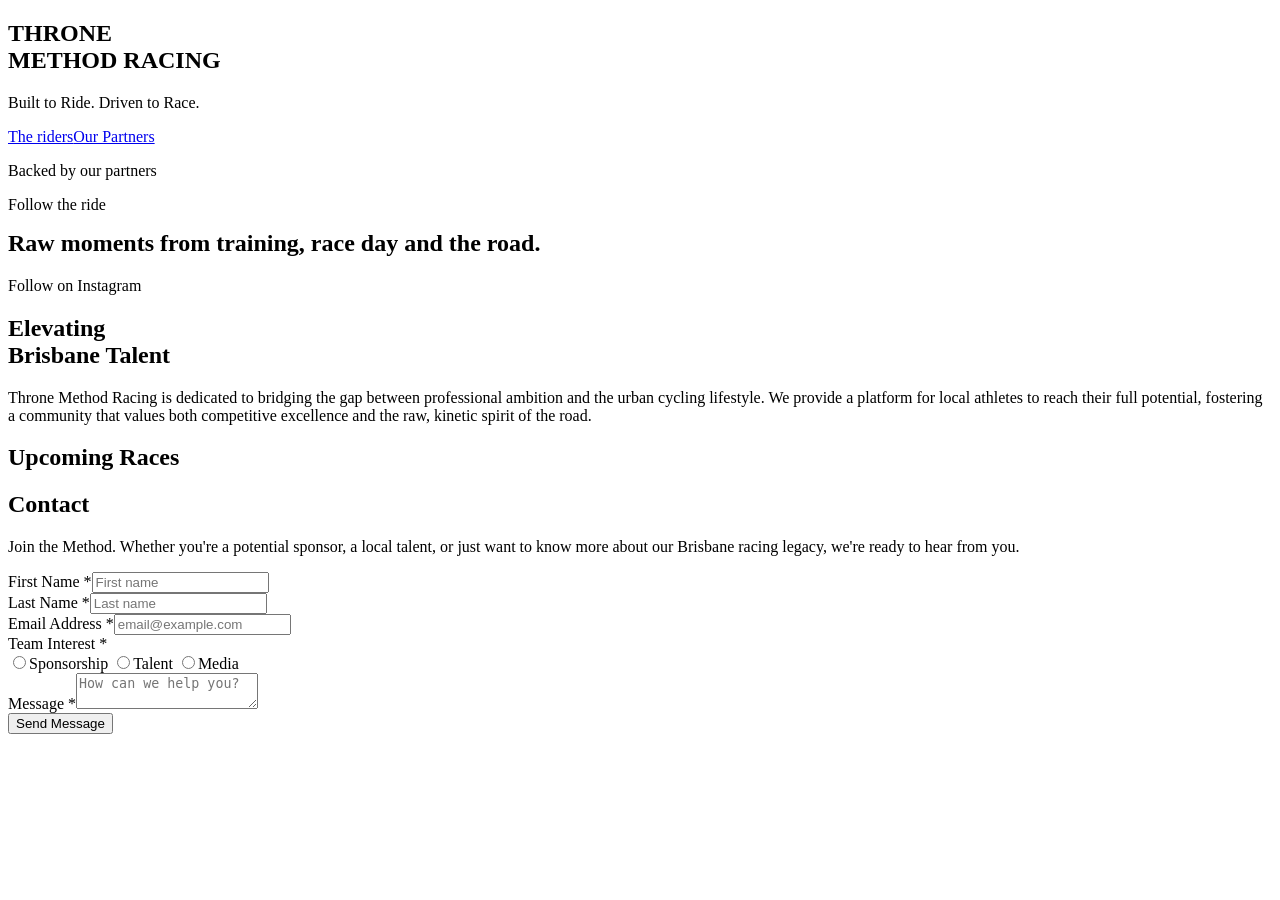
==== index.html @ 5d89797f "Add files via upload" ====
<!DOCTYPE html><html lang="en"><head><meta charset="utf-8"><meta name="viewport" content="width=device-width, initial-scale=1">
<link rel="preconnect" href="https://fonts.googleapis.com"><link rel="preconnect" href="https://fonts.gstatic.com" crossorigin>
<link href="https://fonts.googleapis.com/css2?family=Archivo:wdth,wght@62..125,700..900&family=Inter:wght@700&family=Public+Sans:wght@400;500;700&display=swap" rel="stylesheet">
<link rel="stylesheet" href="css/style.css">
<title>Throne Method Racing | Brisbane Road Cycling Team</title>
<meta name="description" content="Throne Method Racing — Brisbane road cycling team. Built to Ride. Driven to Race.">
</head><body data-page="home">
<main>
  <section class="hero"><div class="wrap">
    <h1 class="display">THRONE<br>METHOD RACING</h1>
    <p class="tag">Built to Ride. Driven to Race.</p>
    <div class="actions"><a class="btn btn-solid" href="riders.html">The riders</a><a class="btn btn-ghost" href="partners.html">Our Partners</a></div>
  </div></section>

  <section class="strip"><div class="wrap">
    <p class="eyebrow">Backed by our partners</p>
    <div class="logos" id="logos"></div>
  </div></section>

  <section class="follow"><div class="wrap">
    <div class="top">
      <div><p class="eyebrow" style="color:var(--teal)">Follow the ride</p>
        <h2 class="display" style="margin-top:10px">Raw moments from training, race day and the road.</h2></div>
      <a class="btn btn-solid" id="ig-link" target="_blank" rel="noopener">Follow on Instagram</a>
    </div>
    <div class="ig-grid" id="ig"></div>
  </div></section>

  <section class="split">
    <div class="text"><h2 class="display">Elevating<br>Brisbane Talent</h2>
      <p>Throne Method Racing is dedicated to bridging the gap between professional ambition and the urban cycling lifestyle. We provide a platform for local athletes to reach their full potential, fostering a community that values both competitive excellence and the raw, kinetic spirit of the road.</p></div>
    <div class="img" id="talent-img" role="img" aria-label="Throne Method rider racing"></div>
  </section>

  <section class="events" id="events"><div class="wrap">
    <h2 class="display">Upcoming Races</h2>
    <div id="event-list"></div>
  </div></section>

  <section class="contact" id="contact"><div class="wrap"><div class="inner">
    <div>
      <h2 class="display">Contact</h2>
      <p class="intro">Join the Method. Whether you're a potential sponsor, a local talent, or just want to know more about our Brisbane racing legacy, we're ready to hear from you.</p>
      <p class="direct" id="direct"></p>
    </div>
    <form id="contact-form">
      <div><label for="fn">First Name *</label><input id="fn" name="first_name" type="text" placeholder="First name" required></div>
      <div><label for="ln">Last Name *</label><input id="ln" name="last_name" type="text" placeholder="Last name" required></div>
      <div class="full"><label for="em">Email Address *</label><input id="em" name="email" type="email" placeholder="email@example.com" required></div>
      <div class="full"><span class="legend">Team Interest *</span>
        <div class="radios">
          <label><input type="radio" name="interest" value="Sponsorship" required><span>Sponsorship</span></label>
          <label><input type="radio" name="interest" value="Talent"><span>Talent</span></label>
          <label><input type="radio" name="interest" value="Media"><span>Media</span></label>
        </div></div>
      <div class="full"><label for="msg">Message *</label><textarea id="msg" name="message" placeholder="How can we help you?" required></textarea></div>
      <button type="submit">Send Message</button>
      <p class="form-note" aria-live="polite"></p>
    </form>
  </div></div></section>
</main>
<script src="js/data.js"></script><script src="js/main.js"></script></body></html>
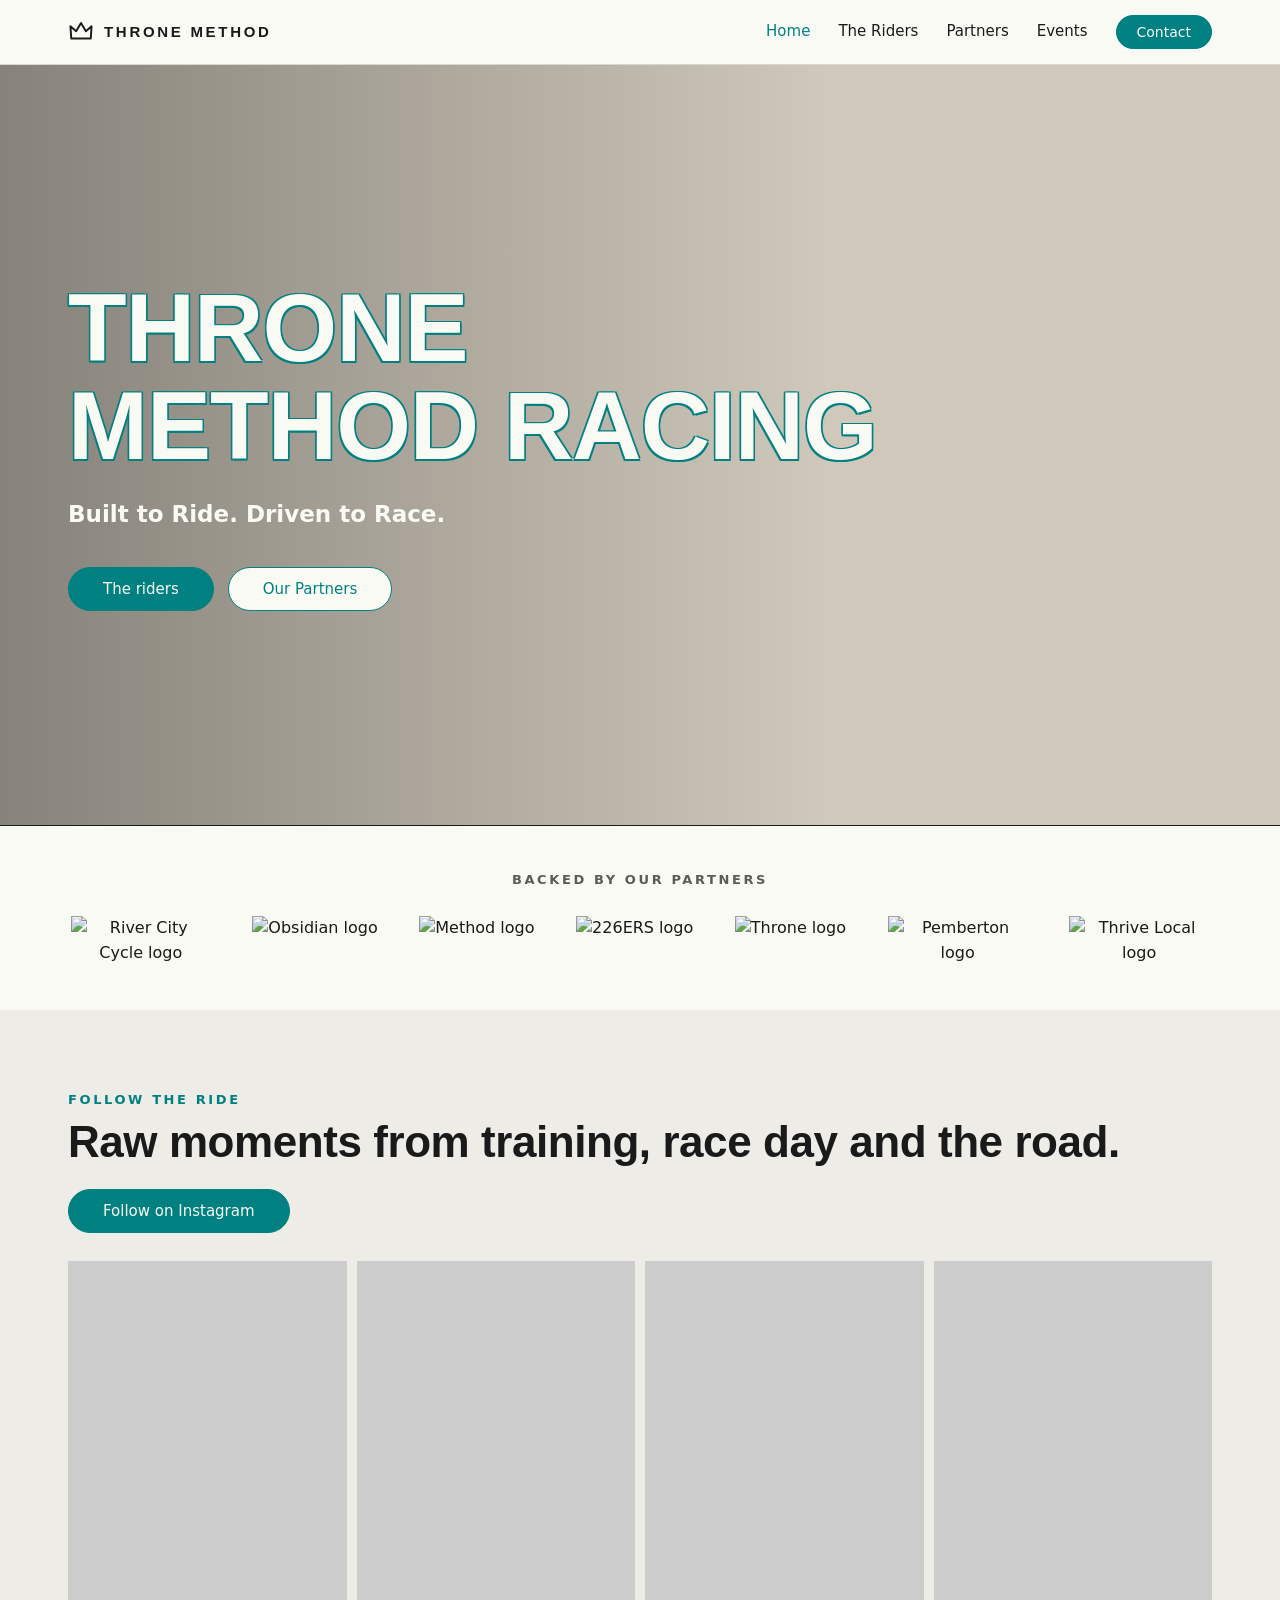
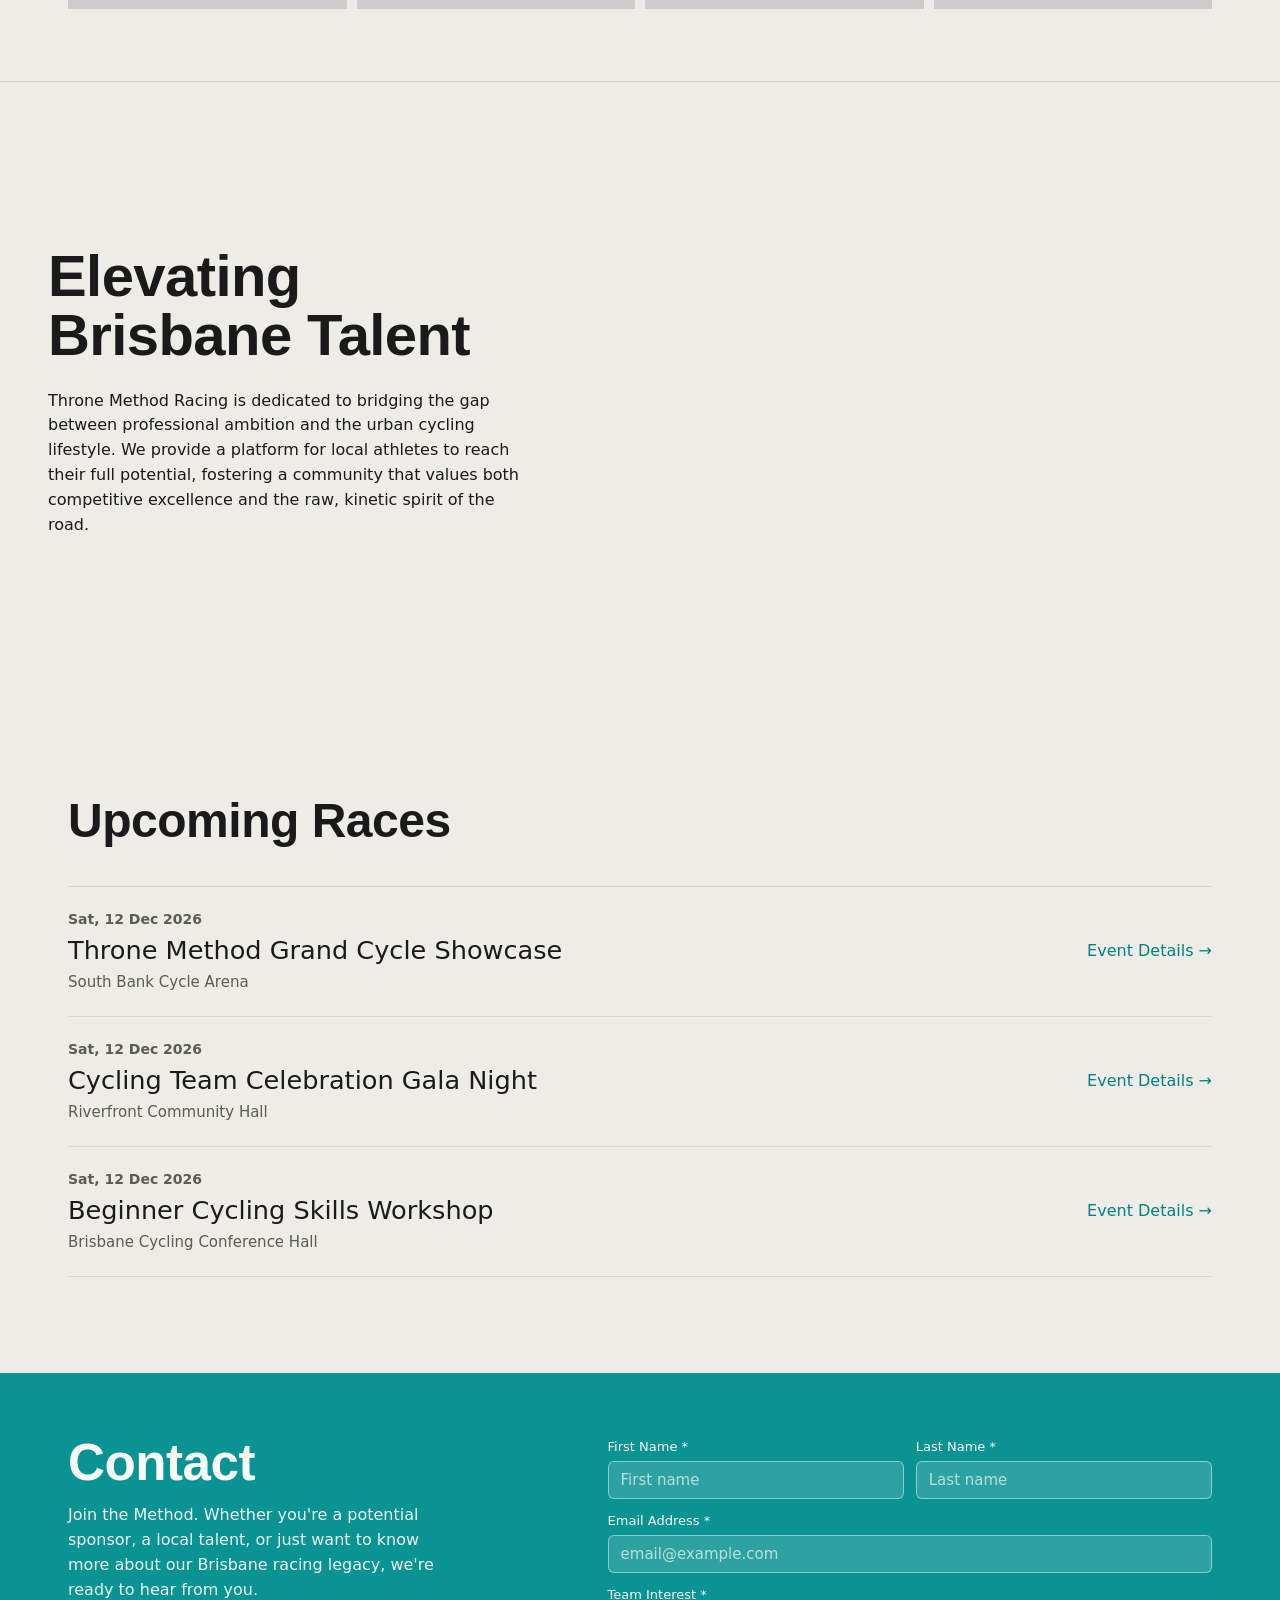
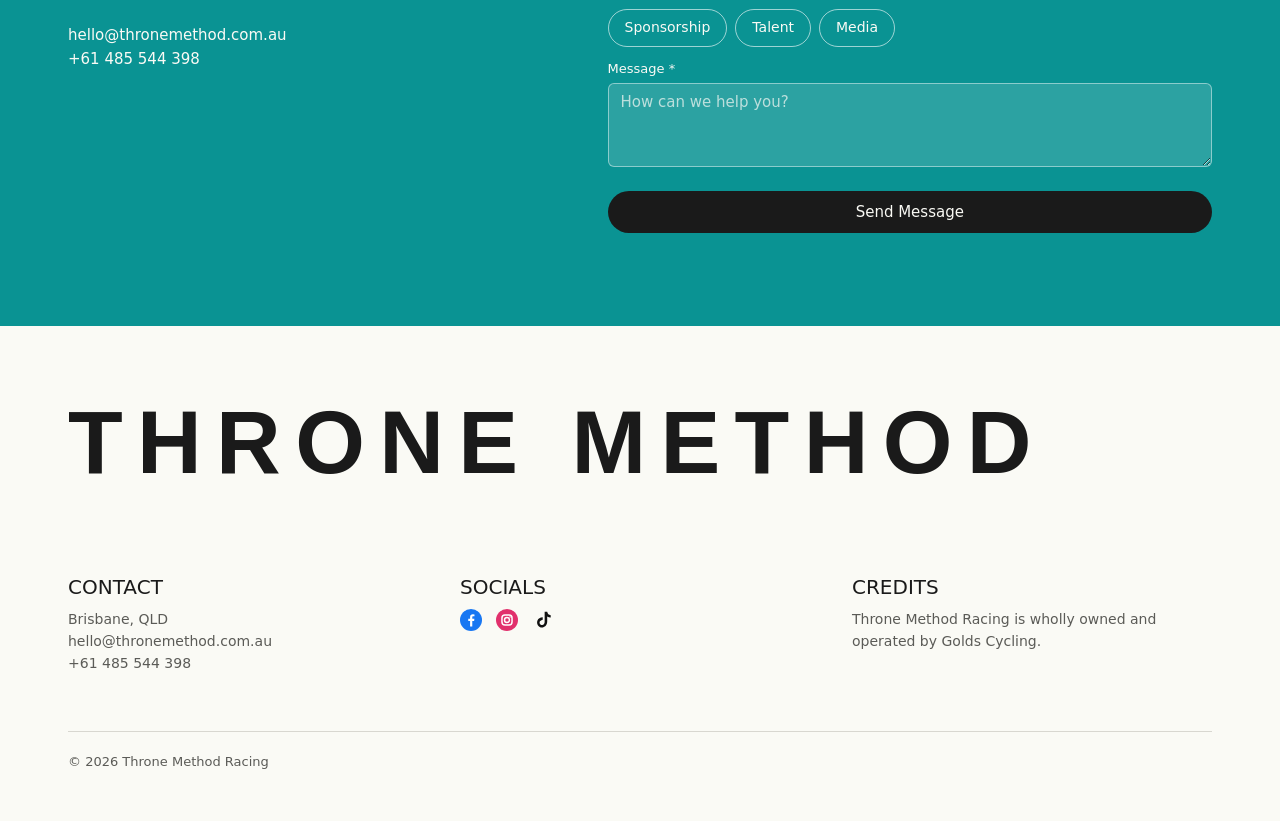
==== commit ca4bd5bf: "Update index.html" ====
--- a/index.html
+++ b/index.html
@@ -54,6 +54,7 @@
           <label><input type="radio" name="interest" value="Media"><span>Media</span></label>
         </div></div>
       <div class="full"><label for="msg">Message *</label><textarea id="msg" name="message" placeholder="How can we help you?" required></textarea></div>
+      <input type="checkbox" name="botcheck" style="display:none" tabindex="-1" autocomplete="off">
       <button type="submit">Send Message</button>
       <p class="form-note" aria-live="polite"></p>
     </form>
--- a/css/style.css
+++ b/css/style.css
@@ -0,0 +1,198 @@
+/* ===== Throne Method Racing ===== */
+:root{
+  --teal:#008080;
+  --teal-bright:#0a9393;
+  --teal-soft:#a7d3d0;
+  --cream:#fafaf5;
+  --sand:#edece6;
+  --ink:#1a1a1a;
+  --muted:#5b5b57;
+  --line:#d8d7d0;
+  --display:"Archivo", "Arial Black", sans-serif;
+  --body:"Public Sans", system-ui, sans-serif;
+  --label:"Inter", system-ui, sans-serif;
+  --pad:clamp(20px,4vw,48px);
+  --max:1240px;
+}
+*{box-sizing:border-box}
+html{scroll-behavior:smooth}
+body{margin:0;background:var(--cream);color:var(--ink);font-family:var(--body);font-size:16px;line-height:1.55;-webkit-font-smoothing:antialiased}
+img{max-width:100%;display:block}
+a{color:inherit}
+.wrap{max-width:var(--max);margin:0 auto;padding:0 var(--pad)}
+.display{font-family:var(--display);font-weight:800;font-stretch:125%;letter-spacing:-.01em;line-height:1.02;margin:0}
+.eyebrow{font-family:var(--label);font-weight:700;font-size:13px;letter-spacing:.2em;text-transform:uppercase;margin:0}
+
+/* ---- buttons ---- */
+.btn{display:inline-flex;align-items:center;justify-content:center;padding:12px 34px;border-radius:999px;font:500 15px var(--body);text-decoration:none;border:1.5px solid var(--teal);transition:.2s;cursor:pointer}
+.btn-solid{background:var(--teal);color:var(--cream)}
+.btn-solid:hover{background:#006a6a;border-color:#006a6a}
+.btn-ghost{background:var(--cream);color:var(--teal)}
+.btn-ghost:hover{background:var(--teal);color:var(--cream)}
+.btn-white{background:var(--cream);color:var(--ink);border-color:var(--cream)}
+.btn-white:hover{background:var(--ink);color:var(--cream);border-color:var(--ink)}
+.link{color:var(--teal);font-weight:500;text-decoration:none}
+.link:hover{text-decoration:underline}
+
+/* ---- header ---- */
+.site-header{position:sticky;top:0;z-index:50;background:rgba(250,250,245,.92);backdrop-filter:blur(10px);border-bottom:1px solid var(--line)}
+.site-header .wrap{display:flex;align-items:center;justify-content:space-between;height:64px}
+.brand{font-family:var(--display);font-weight:900;font-stretch:125%;letter-spacing:.18em;font-size:15px;text-decoration:none;display:flex;align-items:center;gap:10px}
+.brand svg{width:26px;height:26px}
+.nav{display:flex;gap:28px;align-items:center}
+.nav a{text-decoration:none;font-weight:500;font-size:15px}
+.nav a:not(.btn):hover,.nav a.active{color:var(--teal)}
+.nav .btn{padding:8px 20px;font-size:14px}
+.menu-btn{display:none;background:none;border:0;padding:8px;cursor:pointer}
+.menu-btn span{display:block;width:24px;height:2px;background:var(--ink);margin:5px 0;transition:.2s}
+@media (max-width:760px){
+  .menu-btn{display:block}
+  .nav{position:fixed;inset:64px 0 auto 0;background:var(--cream);flex-direction:column;align-items:flex-start;gap:0;padding:8px var(--pad) 24px;border-bottom:1px solid var(--line);transform:translateY(-120%);transition:transform .25s;z-index:-1}
+  .nav.open{transform:none}
+  .nav a{padding:14px 0;width:100%;border-bottom:1px solid var(--line);font-size:18px}
+  .nav .btn{margin-top:16px;width:auto;border-bottom:1.5px solid var(--teal);font-size:16px;padding:12px 28px}
+}
+
+/* ---- hero ---- */
+.hero{position:relative;min-height:min(88vh,760px);display:flex;align-items:center;background:#cfc8bb center/cover no-repeat;color:var(--cream)}
+.hero::before{content:"";position:absolute;inset:0;background:linear-gradient(90deg,rgba(0,0,0,.35),rgba(0,0,0,0) 65%)}
+.hero .wrap{position:relative;width:100%}
+.hero h1{font-size:clamp(44px,8vw,96px);color:var(--cream);
+  text-shadow:-1.5px -1.5px 0 var(--teal),1.5px -1.5px 0 var(--teal),-1.5px 1.5px 0 var(--teal),1.5px 1.5px 0 var(--teal)}
+.hero .tag{font-weight:700;font-size:clamp(18px,2vw,23px);margin:22px 0 34px}
+.hero .actions{display:flex;gap:14px;flex-wrap:wrap}
+
+/* ---- partner strip ---- */
+.strip{padding:44px 0 36px;text-align:center;border-top:1px solid var(--ink)}
+.strip .eyebrow{color:var(--muted);margin-bottom:26px}
+.logos{display:flex;flex-wrap:wrap;justify-content:space-around;align-items:center;gap:24px 36px}
+.logos img{height:58px;width:auto;max-width:140px;object-fit:contain;mix-blend-mode:multiply;filter:grayscale(.15)}
+
+/* ---- follow ---- */
+.follow{background:var(--sand);padding:72px 0}
+.follow .top{display:flex;justify-content:space-between;align-items:end;gap:24px;flex-wrap:wrap;margin-bottom:28px}
+.follow h2{font-size:clamp(30px,4vw,44px)}
+.follow p{margin:8px 0 0;color:var(--muted);max-width:44ch}
+.ig-grid{display:grid;grid-template-columns:repeat(4,1fr);gap:10px}
+.ig-grid a{aspect-ratio:4/5;background:#ccc center/cover;position:relative;overflow:hidden;display:block}
+.ig-grid a::after{content:"";position:absolute;inset:0;background:rgba(0,128,128,0);transition:.25s}
+.ig-grid a:hover::after{background:rgba(0,128,128,.35)}
+@media (max-width:760px){.ig-grid{grid-template-columns:repeat(2,1fr)}}
+
+/* ---- split ---- */
+.split{display:grid;grid-template-columns:1fr 1.15fr;min-height:620px;background:var(--sand);border-top:1px solid var(--line)}
+.split .text{display:flex;flex-direction:column;justify-content:center;padding:64px var(--pad)}
+.split h2{font-size:clamp(36px,4.6vw,58px);margin-bottom:24px}
+.split p{max-width:48ch;margin:0}
+.split .img{background:center/cover no-repeat}
+@media (max-width:860px){.split{grid-template-columns:1fr}.split .img{min-height:420px}}
+
+/* ---- events list ---- */
+.events{padding:96px 0;background:var(--sand)}
+.events h2{font-size:clamp(34px,4vw,48px);margin-bottom:40px}
+.event-row{display:grid;grid-template-columns:1fr auto;gap:28px;align-items:center;padding:22px 0;border-top:1px solid var(--line);text-decoration:none}
+.event-row:last-child{border-bottom:1px solid var(--line)}
+.event-row .date{font-size:14px;font-weight:600;color:var(--muted)}
+.event-row h3{font:500 clamp(19px,2vw,26px)/1.25 var(--body);margin:4px 0}
+.event-row .venue{font-size:15px;color:var(--muted)}
+.event-row:hover h3{color:var(--teal)}
+@media (max-width:640px){.event-row{grid-template-columns:1fr}.event-row .link{margin-top:4px}}
+
+/* ---- contact ---- */
+.contact{background:var(--teal-bright);color:var(--cream);padding:64px 0}
+.contact .inner{display:grid;grid-template-columns:1fr 1.25fr;gap:56px;align-items:start}
+.contact h2{font-size:clamp(36px,4vw,52px);margin-bottom:14px}
+.contact .intro{margin:0;max-width:36ch;opacity:.95}
+.contact .direct{margin-top:22px;font-size:15px}
+.contact .direct a{color:var(--cream);text-decoration:none;display:block}
+.contact .direct a:hover{text-decoration:underline}
+form{text-align:left;display:grid;grid-template-columns:1fr 1fr;gap:12px}
+form .full{grid-column:1/-1}
+label,.legend{display:block;font-size:13px;font-weight:500;margin-bottom:4px}
+input[type=text],input[type=email],textarea{width:100%;background:rgba(255,255,255,.14);border:1px solid rgba(255,255,255,.45);color:var(--cream);padding:9px 12px;font:15px var(--body);border-radius:6px}
+input::placeholder,textarea::placeholder{color:rgba(250,250,245,.7)}
+input:focus,textarea:focus{outline:none;border-color:var(--cream);background:rgba(255,255,255,.22)}
+textarea{min-height:84px;resize:vertical}
+.radios{display:flex;gap:8px;flex-wrap:wrap}
+.radios label{margin:0;cursor:pointer}
+.radios input{position:absolute;opacity:0;pointer-events:none}
+.radios span{display:inline-block;padding:7px 16px;border:1px solid rgba(255,255,255,.6);border-radius:999px;font-size:14px;transition:.15s}
+.radios input:checked+span{background:var(--cream);color:var(--teal);border-color:var(--cream)}
+.radios input:focus-visible+span{outline:2px solid var(--cream);outline-offset:2px}
+form button{grid-column:1/-1;border:0;background:var(--ink);color:var(--cream);padding:12px;font:500 15px var(--body);cursor:pointer;border-radius:999px;transition:.2s;margin-top:4px}
+form button:hover{background:#000}
+.form-note{grid-column:1/-1;text-align:center;font-size:14px;margin:0;min-height:1.2em}
+@media (max-width:860px){.contact .inner{grid-template-columns:1fr;gap:28px}}
+@media (max-width:340px){form{grid-template-columns:1fr}}
+
+/* ---- page heads ---- */
+.page-head{padding-top:72px;padding-bottom:40px}
+.page-head h1{font-size:clamp(40px,6vw,72px)}
+.page-head p{font-size:18px;color:var(--muted);margin:14px 0 0}
+
+/* ---- riders ---- */
+.squad-bar{display:flex;justify-content:space-between;align-items:center;margin-bottom:22px}
+.squad-bar .eyebrow{font-size:12px}
+.squad-bar .ctrl{display:flex;gap:8px}
+.squad-bar .ctrl button{width:42px;height:42px;border-radius:50%;border:1.5px solid var(--teal);background:var(--cream);color:var(--teal);font-size:18px;cursor:pointer}
+.squad-bar .ctrl button:hover{background:var(--teal);color:var(--cream)}
+.rider-track{display:grid;grid-auto-flow:column;grid-auto-columns:min(320px,78vw);gap:16px;overflow-x:auto;scroll-snap-type:x mandatory;padding-bottom:20px;scrollbar-width:thin}
+.rider{scroll-snap-align:start;background:var(--sand);border-radius:14px;padding:14px 14px 22px}
+.rider .ph{aspect-ratio:3/4;border-radius:8px;background:#d9d8d1 center/cover;display:flex;align-items:center;justify-content:center;color:#9a9992;font-size:13px;letter-spacing:.12em;text-transform:uppercase}
+.rider h3{font:500 22px var(--body);margin:16px 4px 6px}
+.rider p{font-size:14px;color:var(--muted);margin:0 4px}
+.band{background:var(--teal-bright);color:var(--cream);text-align:center;padding:64px var(--pad);margin-top:72px}
+.band h2{font-size:clamp(34px,5vw,56px);margin-bottom:24px}
+
+/* ---- partners page ---- */
+.title-grid{display:grid;grid-template-columns:1fr 1fr;gap:20px}
+.title-card{background:var(--teal-soft);border:1px solid var(--teal);border-radius:20px;padding:36px}
+.title-card .logo{background:#fff;height:180px;display:flex;align-items:center;justify-content:center;margin-bottom:26px;border-radius:4px}
+.title-card .logo img{max-height:150px;max-width:70%;object-fit:contain}
+.title-card .eyebrow{color:var(--teal);font-size:12px;margin-bottom:6px}
+.title-card h3{font:700 24px var(--body);margin:0 0 14px}
+.title-card p{font-size:15px;margin:0 0 12px}
+@media (max-width:820px){.title-grid{grid-template-columns:1fr}}
+.support{padding-top:88px}
+.support .head{display:flex;justify-content:space-between;align-items:end;gap:20px;flex-wrap:wrap;padding-bottom:22px;border-bottom:1px solid var(--teal);margin-bottom:28px}
+.support h2{font-size:clamp(34px,5vw,60px);text-transform:uppercase}
+.support .head p{margin:0;color:var(--muted);font-size:14px}
+.support-grid{display:grid;grid-template-columns:repeat(auto-fill,minmax(170px,1fr));gap:16px}
+.support-grid div{aspect-ratio:1;border:1px solid var(--teal);border-radius:12px;overflow:hidden;background:#fff}
+.support-grid img{width:100%;height:100%;object-fit:cover}
+
+/* ---- event page ---- */
+.ev-hero{background:var(--sand);padding:64px 0 0}
+.ev-hero h1{font-size:clamp(34px,5vw,60px);max-width:18ch}
+.ev-hero .meta{margin:16px 0 28px;color:var(--muted);font-size:17px}
+.ev-hero img{width:100%;aspect-ratio:21/9;object-fit:cover;border-radius:10px;position:relative;top:40px}
+.ev-body{padding-top:96px;padding-bottom:40px;display:grid;grid-template-columns:1fr 1fr;gap:48px}
+.ev-body h2{font-size:26px;margin-bottom:12px}
+.ev-body p{margin:0 0 6px}
+.share{display:flex;gap:12px;margin-top:10px}
+@media (max-width:760px){.ev-body{grid-template-columns:1fr}}
+
+/* ---- footer ---- */
+.site-footer{padding:72px 0 36px}
+.footer-mark{font-family:var(--display);font-weight:900;font-stretch:125%;font-size:clamp(22px,7vw,92px);letter-spacing:.16em;line-height:1;margin:0 0 88px;white-space:nowrap;overflow:hidden}
+.footer-cols{display:grid;grid-template-columns:repeat(3,1fr);gap:32px}
+.footer-cols h4{font:500 20px var(--body);text-transform:uppercase;margin:0 0 10px}
+.footer-cols p,.footer-cols a{font-size:14px;color:var(--muted);margin:0;text-decoration:none;display:block}
+.footer-cols a:hover{color:var(--teal)}
+.socials{display:flex;gap:14px}
+.socials a{width:22px;height:22px}
+.socials svg{width:22px;height:22px}
+.copy{margin-top:56px;font-size:13px;color:var(--muted);border-top:1px solid var(--line);padding-top:20px}
+@media (max-width:700px){.footer-cols{grid-template-columns:1fr}}
+
+/* ---- event prev/next ---- */
+.ev-nav{display:grid;grid-template-columns:1fr auto 1fr;gap:16px;align-items:center;padding-top:28px;padding-bottom:64px;border-top:1px solid var(--line)}
+.ev-nav a{text-decoration:none}
+.ev-nav span{display:block;font-size:13px;color:var(--teal);font-weight:600;margin-bottom:4px}
+.ev-nav strong{font-weight:500;font-size:17px}
+.ev-nav a:hover strong{color:var(--teal)}
+.ev-nav .nx{text-align:right}
+.ev-nav .all{border:1.5px solid var(--teal);color:var(--teal);border-radius:999px;padding:8px 20px;font-size:14px;font-weight:500}
+.ev-nav .all:hover{background:var(--teal);color:var(--cream)}
+@media (max-width:640px){.ev-nav{grid-template-columns:1fr 1fr}.ev-nav .all{grid-column:1/-1;grid-row:2;justify-self:center}}
+.rider .tag{display:inline-block;margin:14px 4px -6px;background:var(--teal);color:var(--cream);font-size:11px;font-weight:700;letter-spacing:.12em;text-transform:uppercase;padding:4px 10px;border-radius:999px}
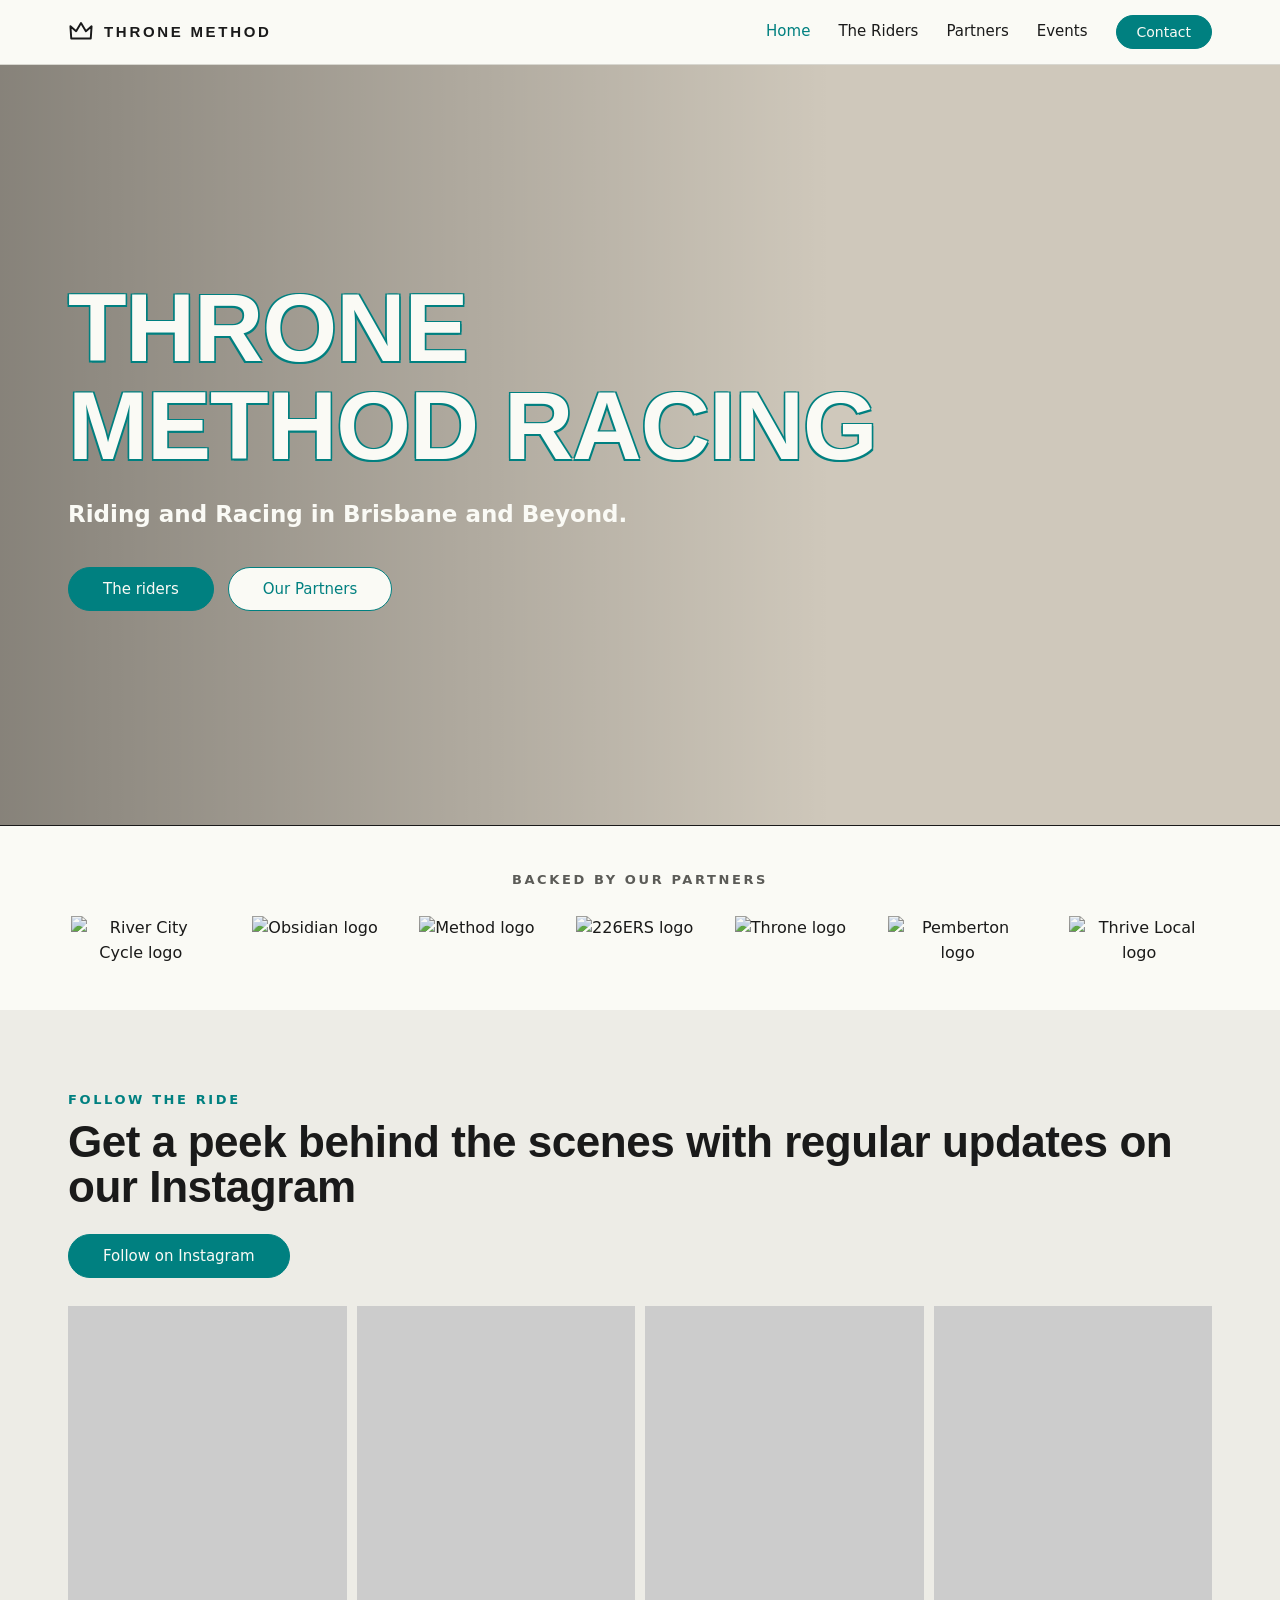
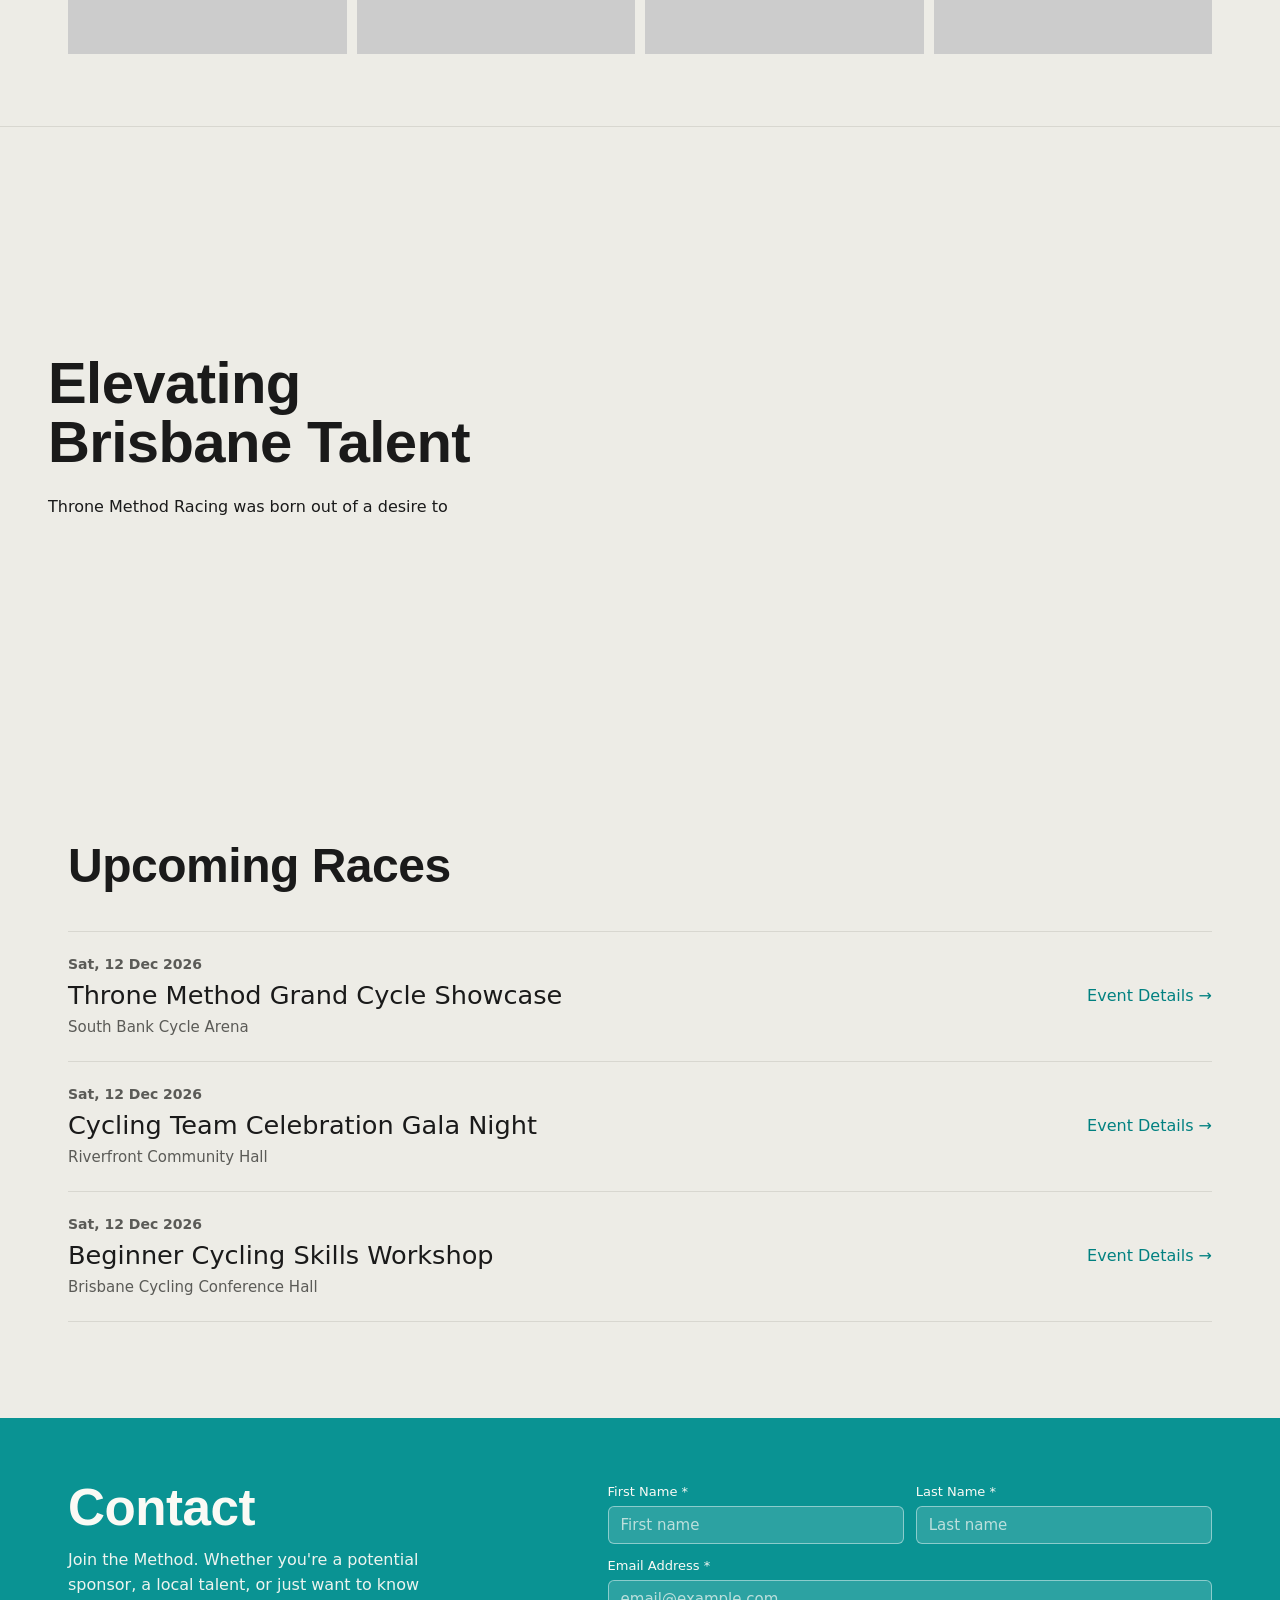
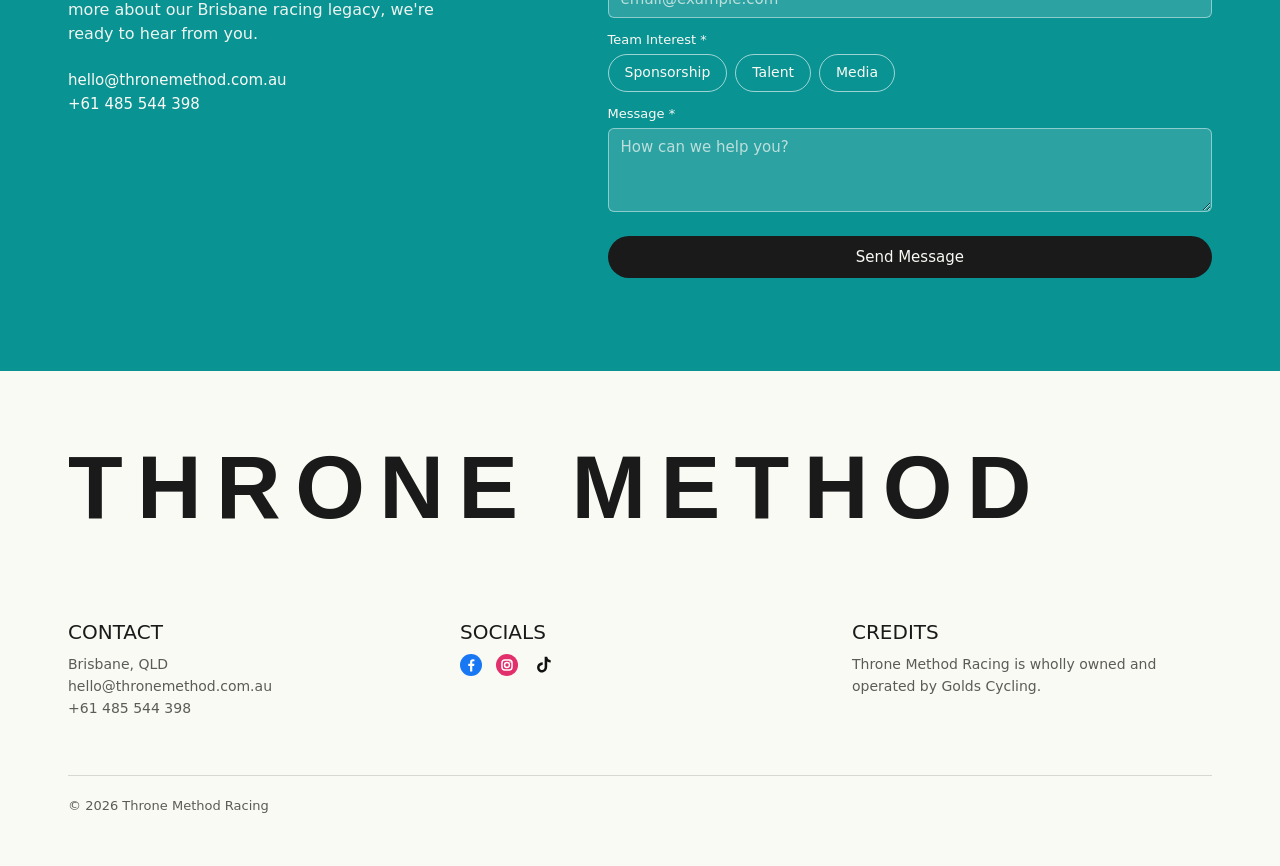
==== commit 8e308881: "Update index.html" ====
--- a/index.html
+++ b/index.html
@@ -8,7 +8,7 @@
 <main>
   <section class="hero"><div class="wrap">
     <h1 class="display">THRONE<br>METHOD RACING</h1>
-    <p class="tag">Built to Ride. Driven to Race.</p>
+    <p class="tag">Riding and Racing in Brisbane and Beyond.</p>
     <div class="actions"><a class="btn btn-solid" href="riders.html">The riders</a><a class="btn btn-ghost" href="partners.html">Our Partners</a></div>
   </div></section>
 
@@ -20,7 +20,7 @@
   <section class="follow"><div class="wrap">
     <div class="top">
       <div><p class="eyebrow" style="color:var(--teal)">Follow the ride</p>
-        <h2 class="display" style="margin-top:10px">Raw moments from training, race day and the road.</h2></div>
+        <h2 class="display" style="margin-top:10px">Get a peek behind the scenes with regular updates on our Instagram</h2></div>
       <a class="btn btn-solid" id="ig-link" target="_blank" rel="noopener">Follow on Instagram</a>
     </div>
     <div class="ig-grid" id="ig"></div>
@@ -28,7 +28,7 @@
 
   <section class="split">
     <div class="text"><h2 class="display">Elevating<br>Brisbane Talent</h2>
-      <p>Throne Method Racing is dedicated to bridging the gap between professional ambition and the urban cycling lifestyle. We provide a platform for local athletes to reach their full potential, fostering a community that values both competitive excellence and the raw, kinetic spirit of the road.</p></div>
+      <p>Throne Method Racing was born out of a desire to </p></div>
     <div class="img" id="talent-img" role="img" aria-label="Throne Method rider racing"></div>
   </section>
 
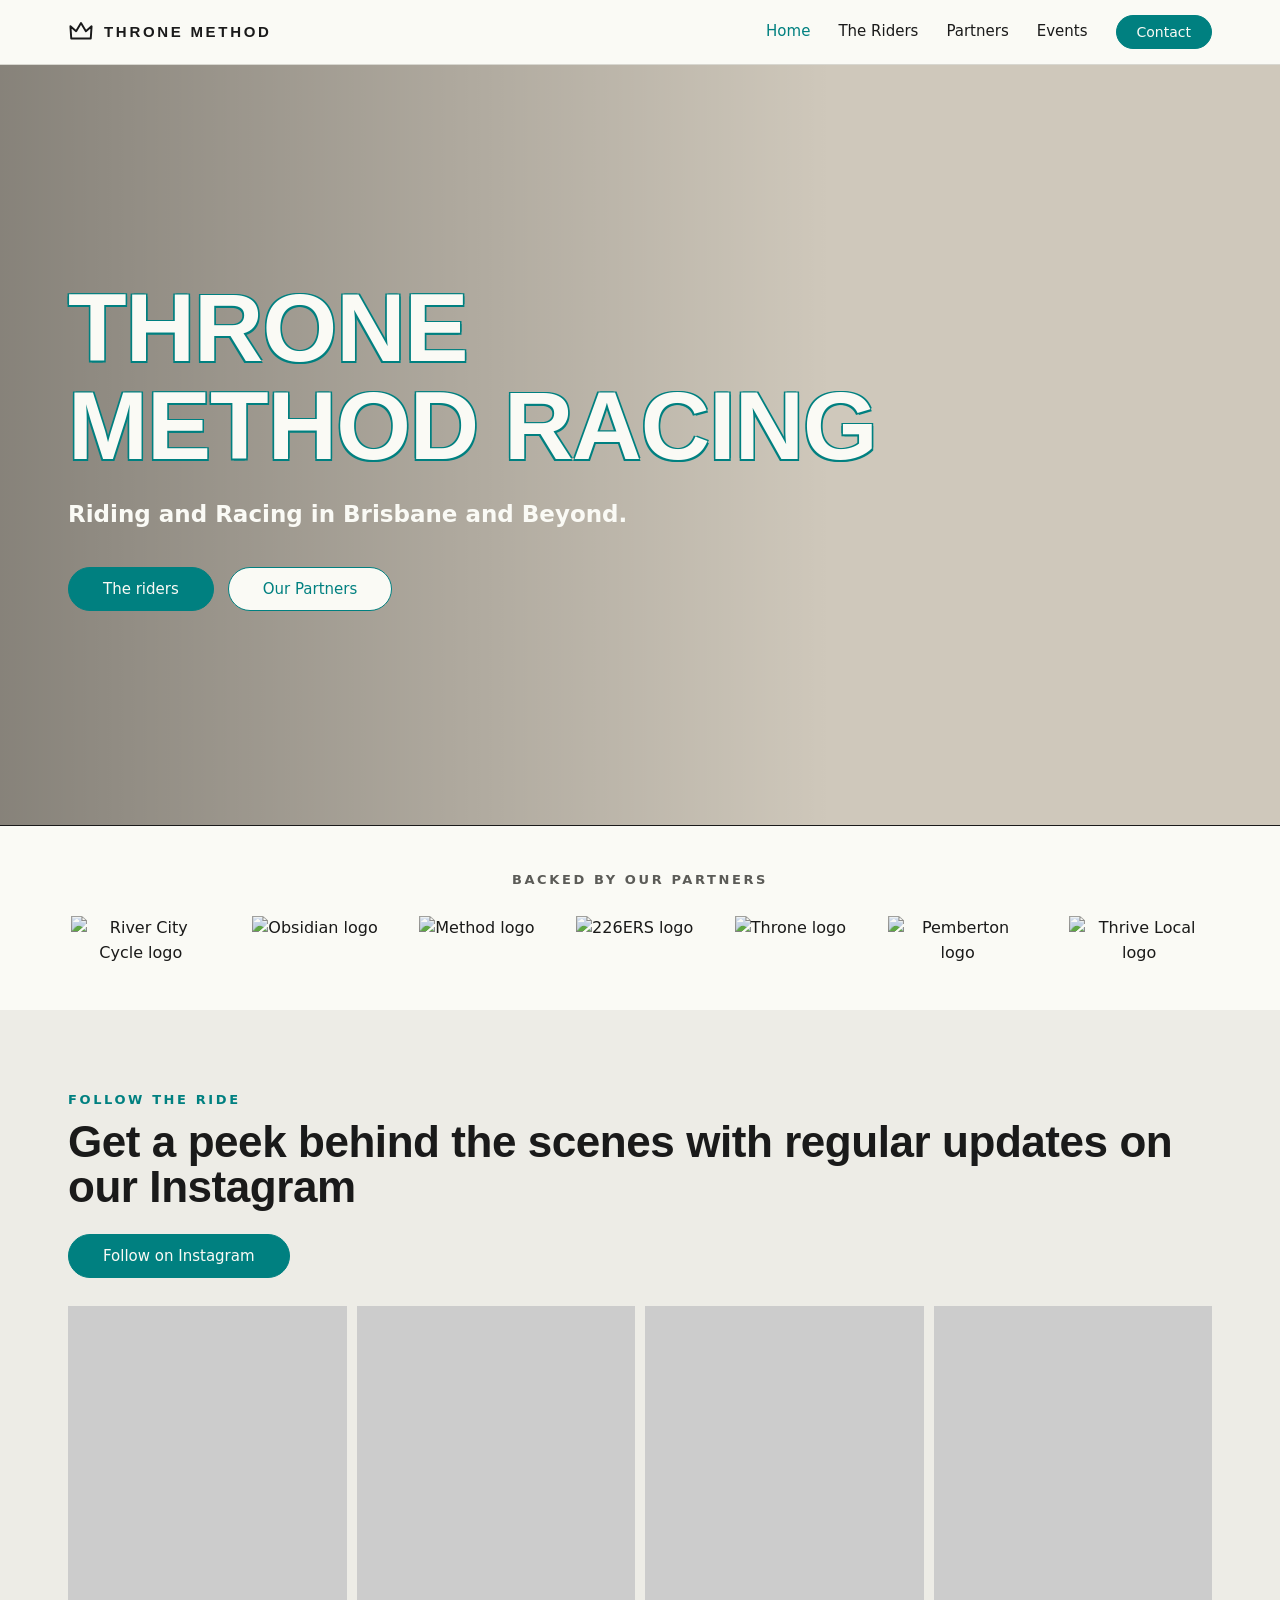
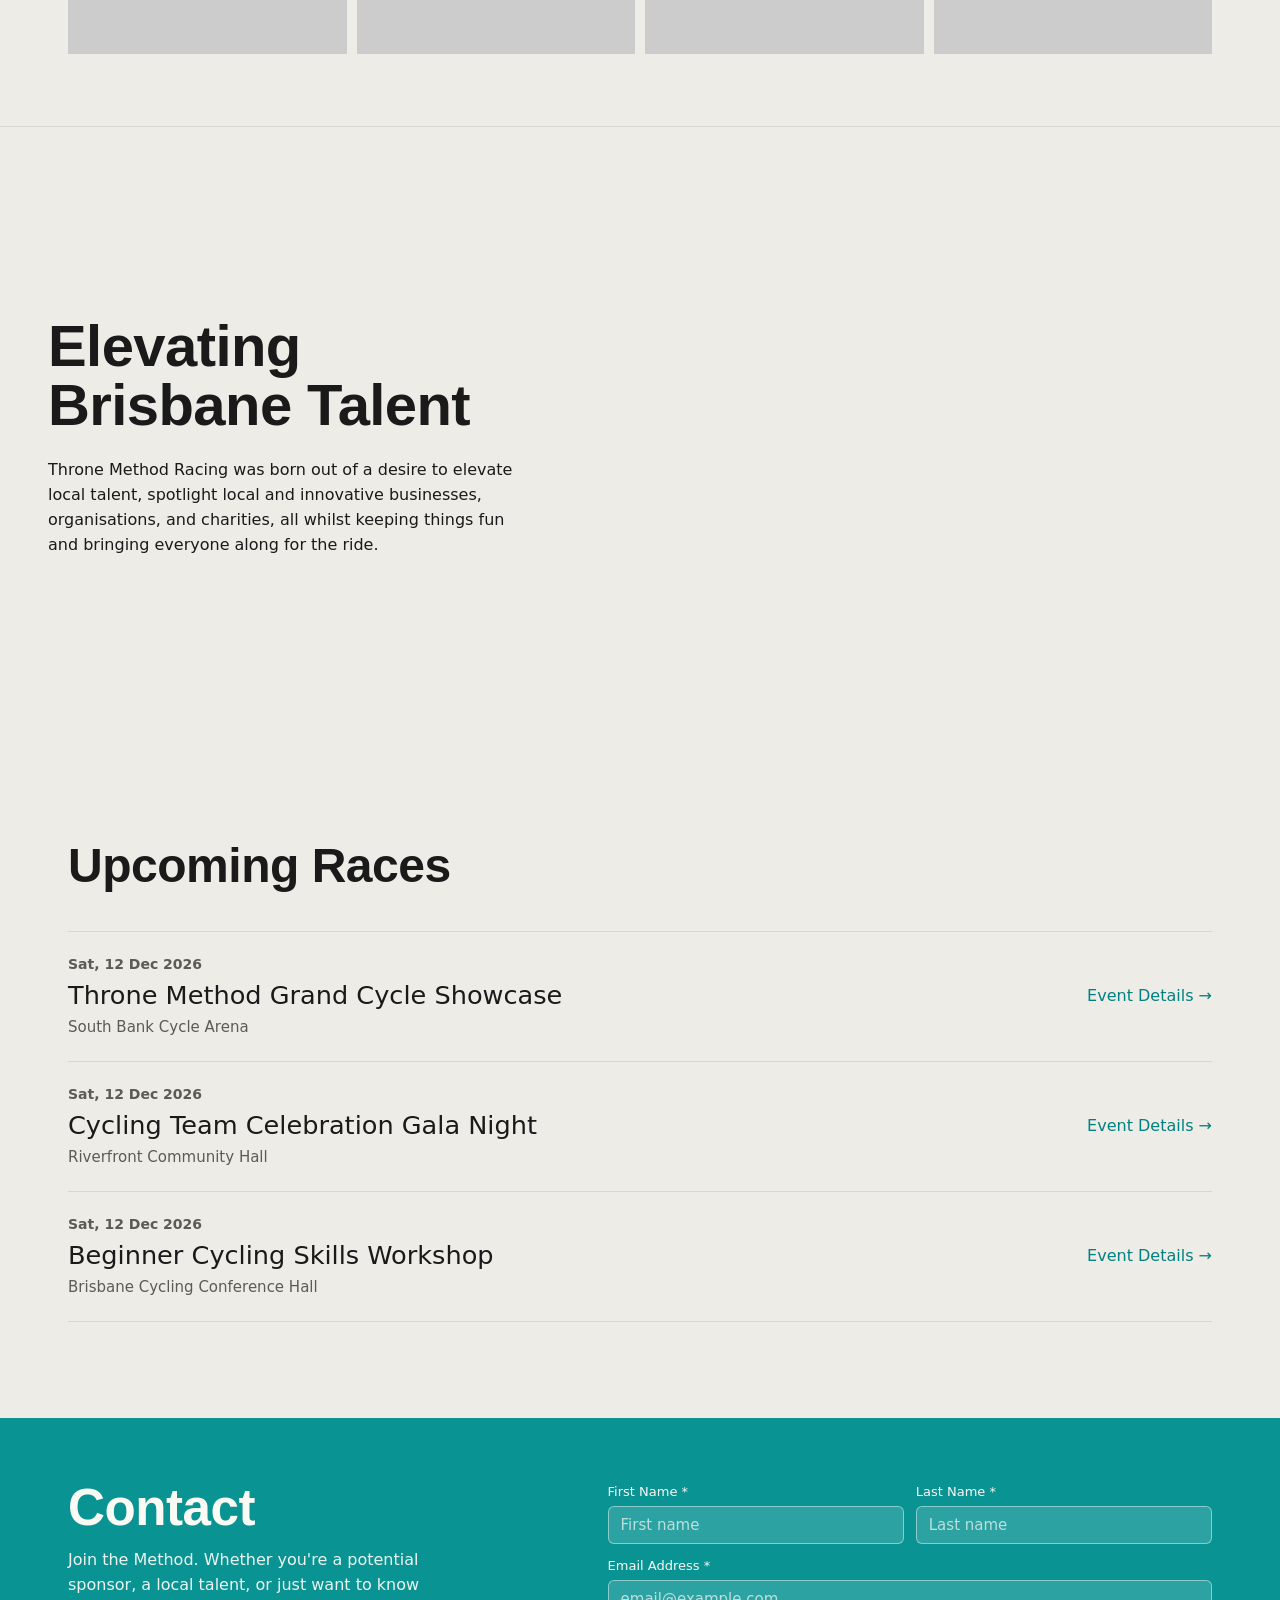
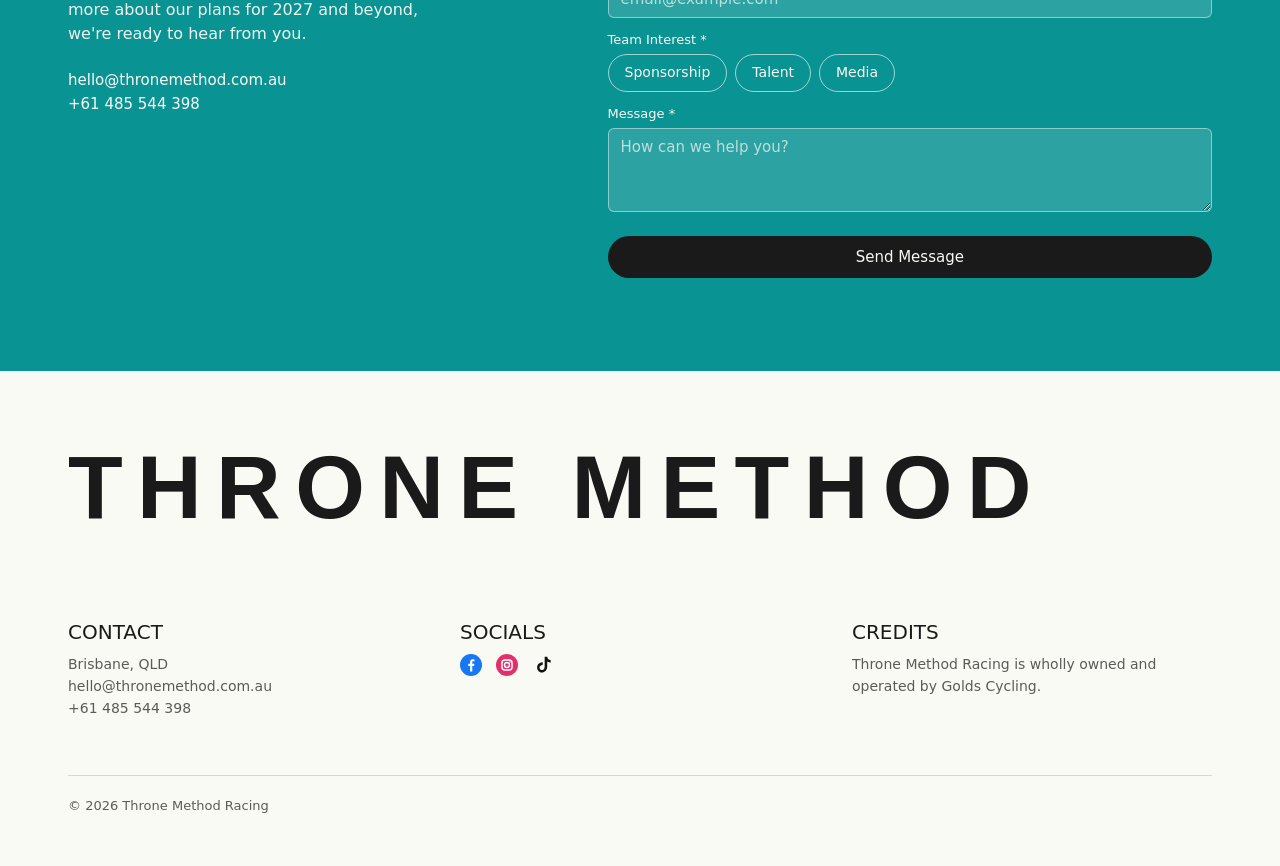
==== commit 0722409f: "Update index.html" ====
--- a/index.html
+++ b/index.html
@@ -28,7 +28,7 @@
 
   <section class="split">
     <div class="text"><h2 class="display">Elevating<br>Brisbane Talent</h2>
-      <p>Throne Method Racing was born out of a desire to </p></div>
+      <p>Throne Method Racing was born out of a desire to elevate local talent, spotlight local and innovative businesses, organisations, and charities, all whilst keeping things fun and bringing everyone along for the ride. </p></div>
     <div class="img" id="talent-img" role="img" aria-label="Throne Method rider racing"></div>
   </section>
 
@@ -40,7 +40,7 @@
   <section class="contact" id="contact"><div class="wrap"><div class="inner">
     <div>
       <h2 class="display">Contact</h2>
-      <p class="intro">Join the Method. Whether you're a potential sponsor, a local talent, or just want to know more about our Brisbane racing legacy, we're ready to hear from you.</p>
+      <p class="intro">Join the Method. Whether you're a potential sponsor, a local talent, or just want to know more about our plans for 2027 and beyond, we're ready to hear from you.</p>
       <p class="direct" id="direct"></p>
     </div>
     <form id="contact-form">
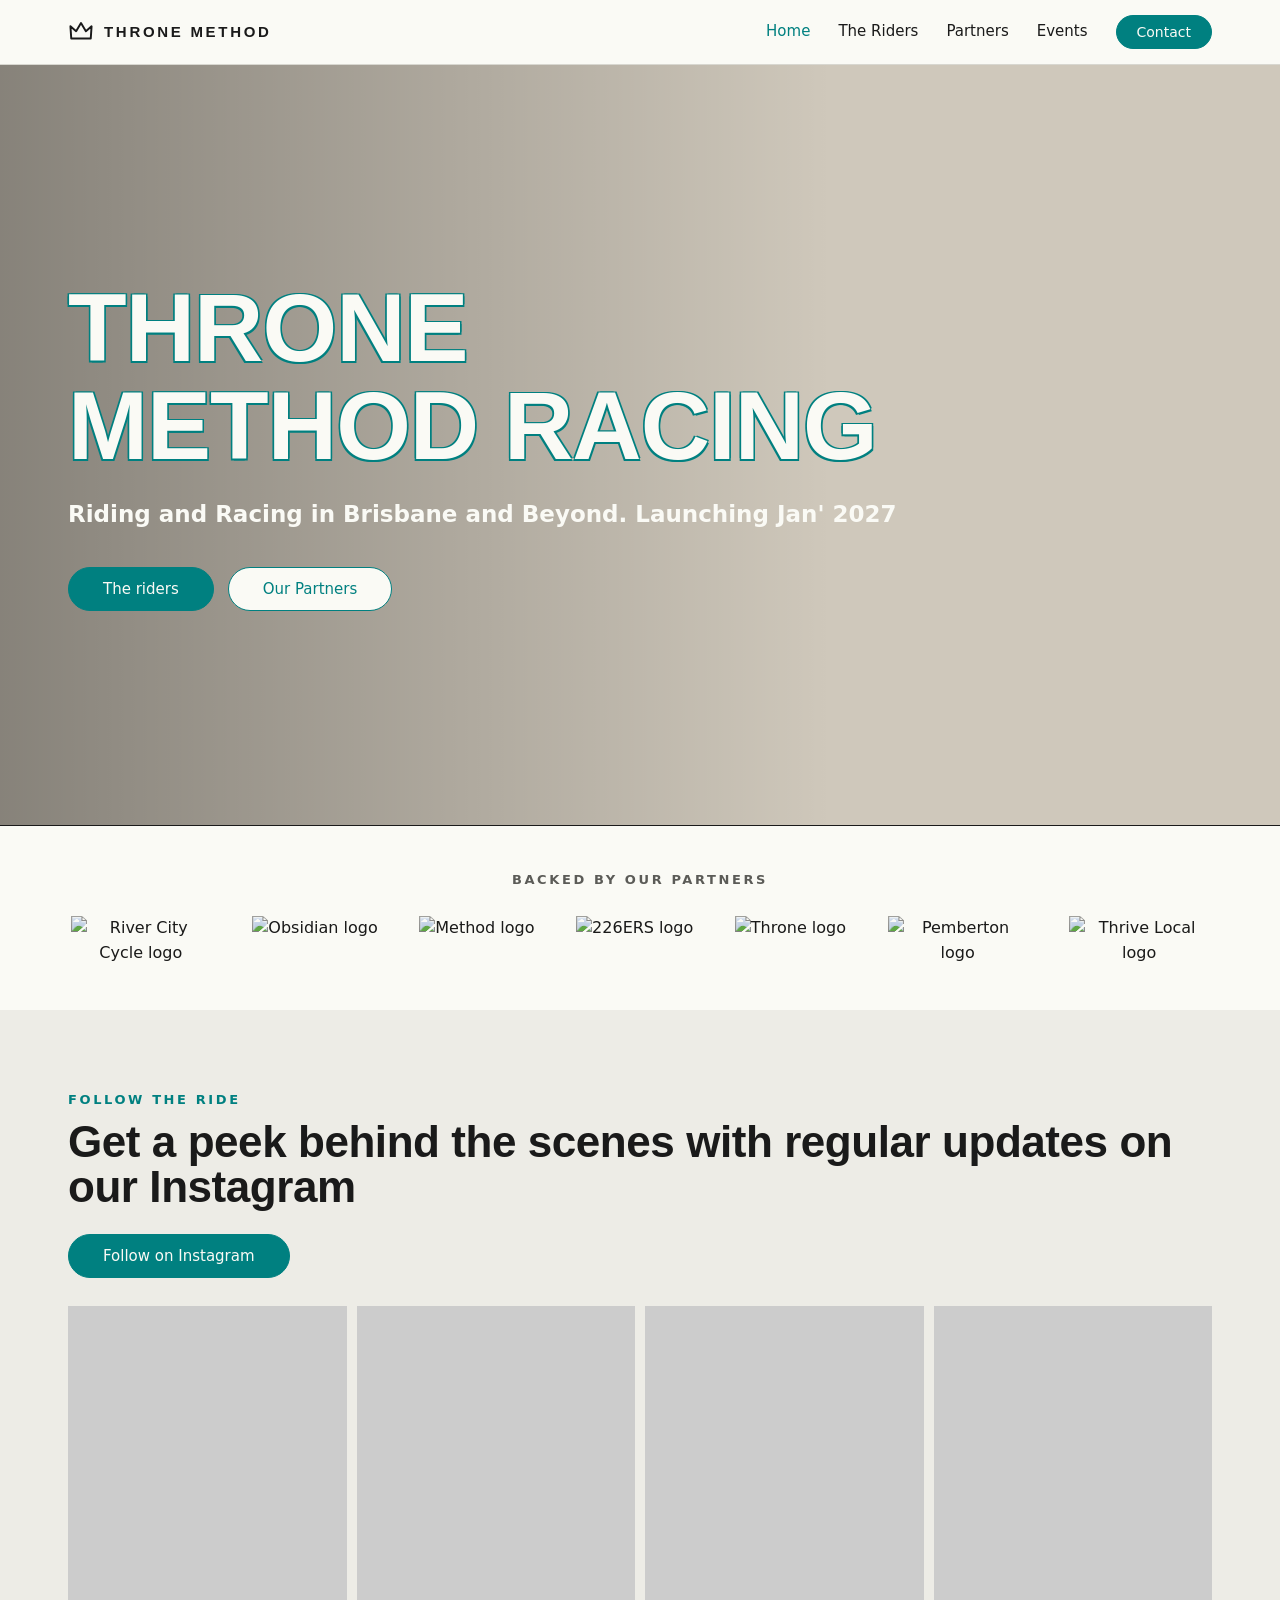
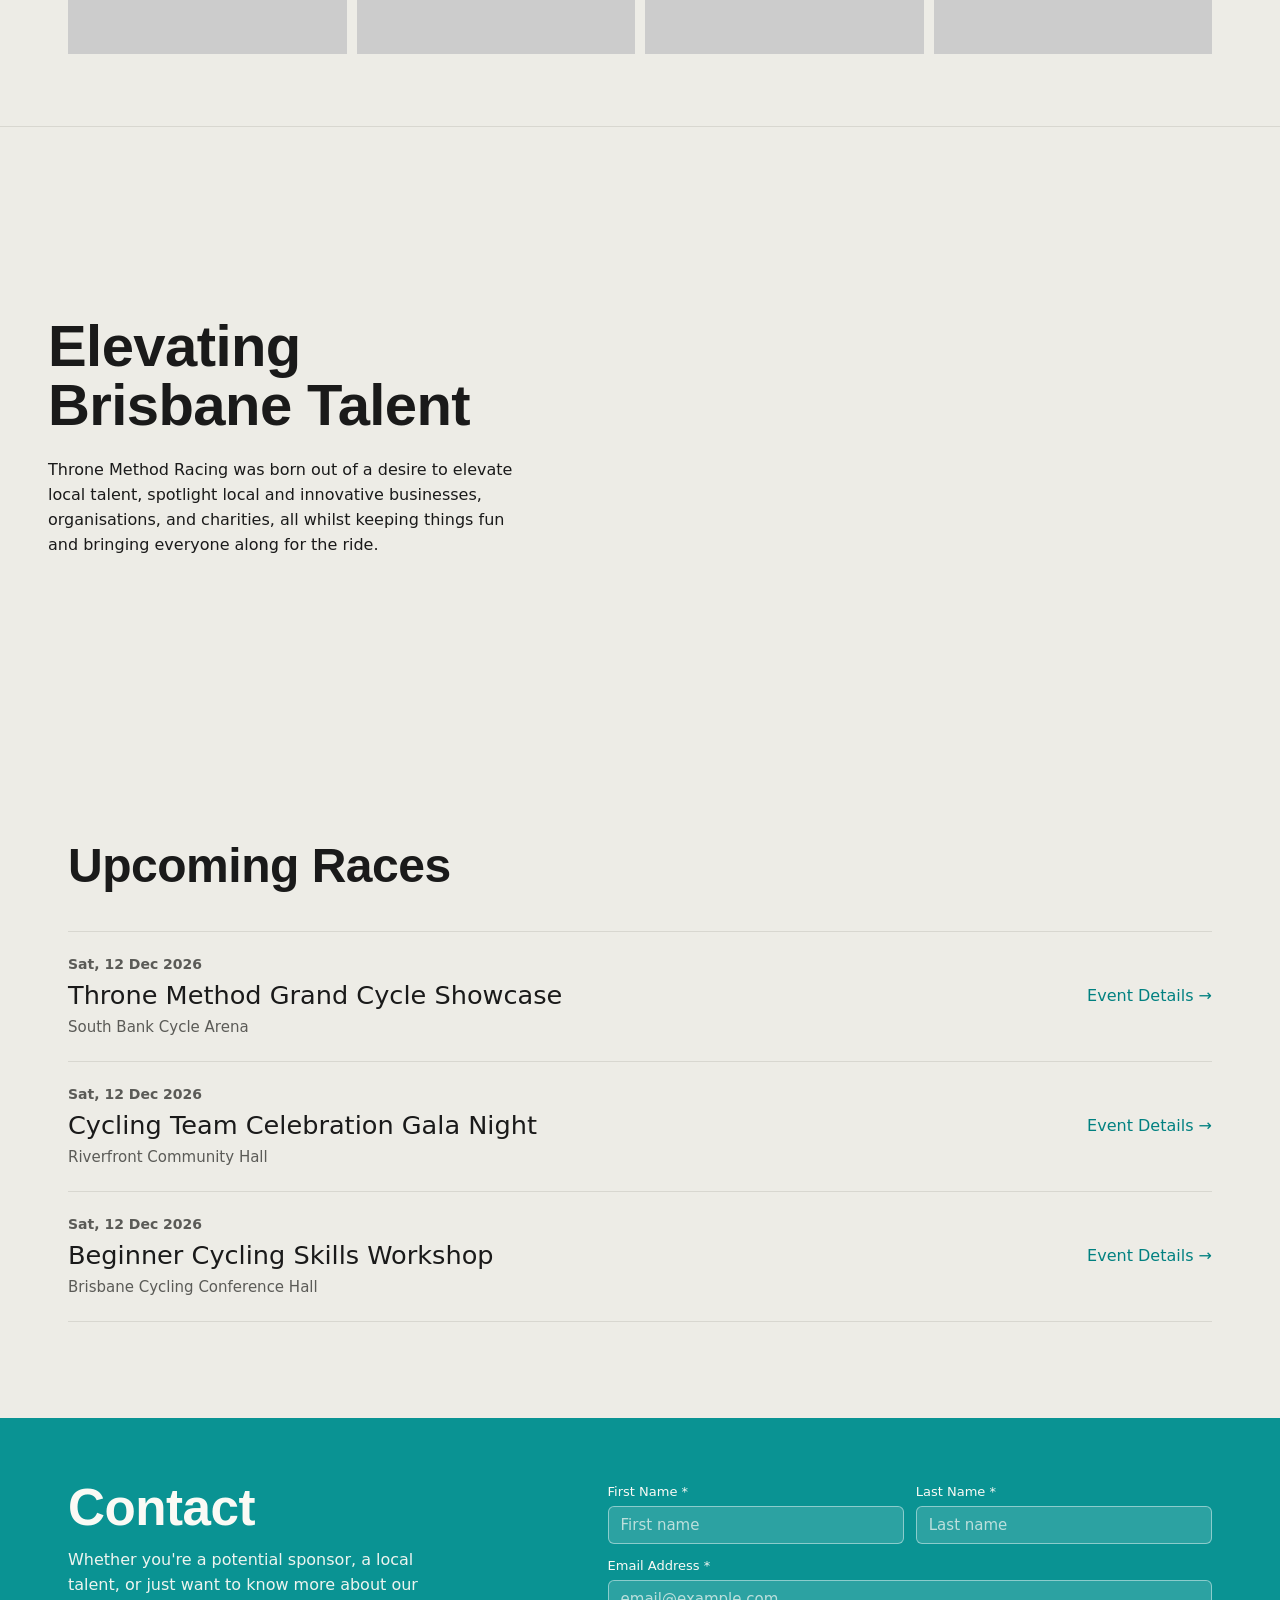
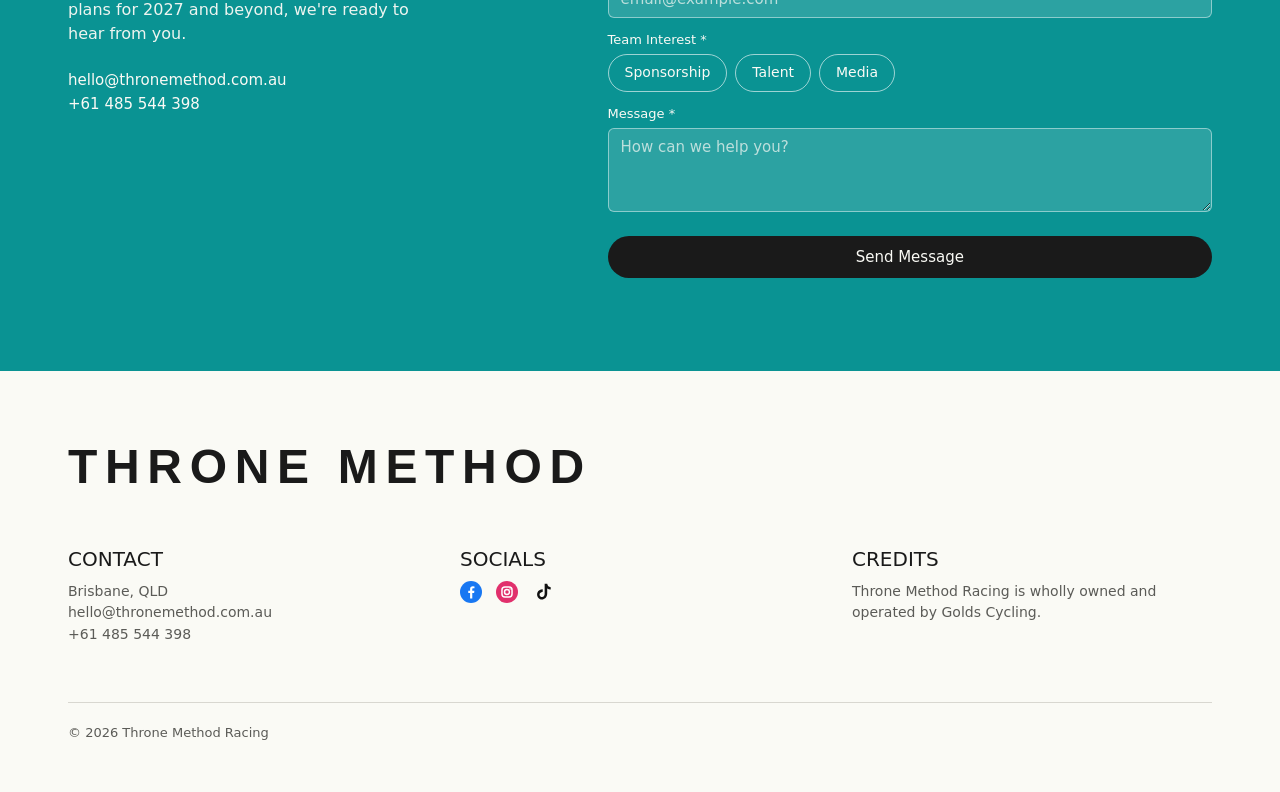
==== commit 17917d0e: "Update index.html" ====
--- a/index.html
+++ b/index.html
@@ -8,7 +8,7 @@
 <main>
   <section class="hero"><div class="wrap">
     <h1 class="display">THRONE<br>METHOD RACING</h1>
-    <p class="tag">Riding and Racing in Brisbane and Beyond.</p>
+    <p class="tag">Riding and Racing in Brisbane and Beyond. Launching Jan' 2027</p>
     <div class="actions"><a class="btn btn-solid" href="riders.html">The riders</a><a class="btn btn-ghost" href="partners.html">Our Partners</a></div>
   </div></section>
 
@@ -40,7 +40,7 @@
   <section class="contact" id="contact"><div class="wrap"><div class="inner">
     <div>
       <h2 class="display">Contact</h2>
-      <p class="intro">Join the Method. Whether you're a potential sponsor, a local talent, or just want to know more about our plans for 2027 and beyond, we're ready to hear from you.</p>
+      <p class="intro">Whether you're a potential sponsor, a local talent, or just want to know more about our plans for 2027 and beyond, we're ready to hear from you.</p>
       <p class="direct" id="direct"></p>
     </div>
     <form id="contact-form">
--- a/css/style.css
+++ b/css/style.css
@@ -174,7 +174,7 @@
 
 /* ---- footer ---- */
 .site-footer{padding:72px 0 36px}
-.footer-mark{font-family:var(--display);font-weight:900;font-stretch:125%;font-size:clamp(22px,7vw,92px);letter-spacing:.16em;line-height:1;margin:0 0 88px;white-space:nowrap;overflow:hidden}
+.footer-mark{font-family:var(--display);font-weight:900;font-stretch:125%;font-size:clamp(18px,4vw,48px);letter-spacing:.16em;line-height:1;margin:0 0 56px;white-space:nowrap;overflow:hidden}
 .footer-cols{display:grid;grid-template-columns:repeat(3,1fr);gap:32px}
 .footer-cols h4{font:500 20px var(--body);text-transform:uppercase;margin:0 0 10px}
 .footer-cols p,.footer-cols a{font-size:14px;color:var(--muted);margin:0;text-decoration:none;display:block}
